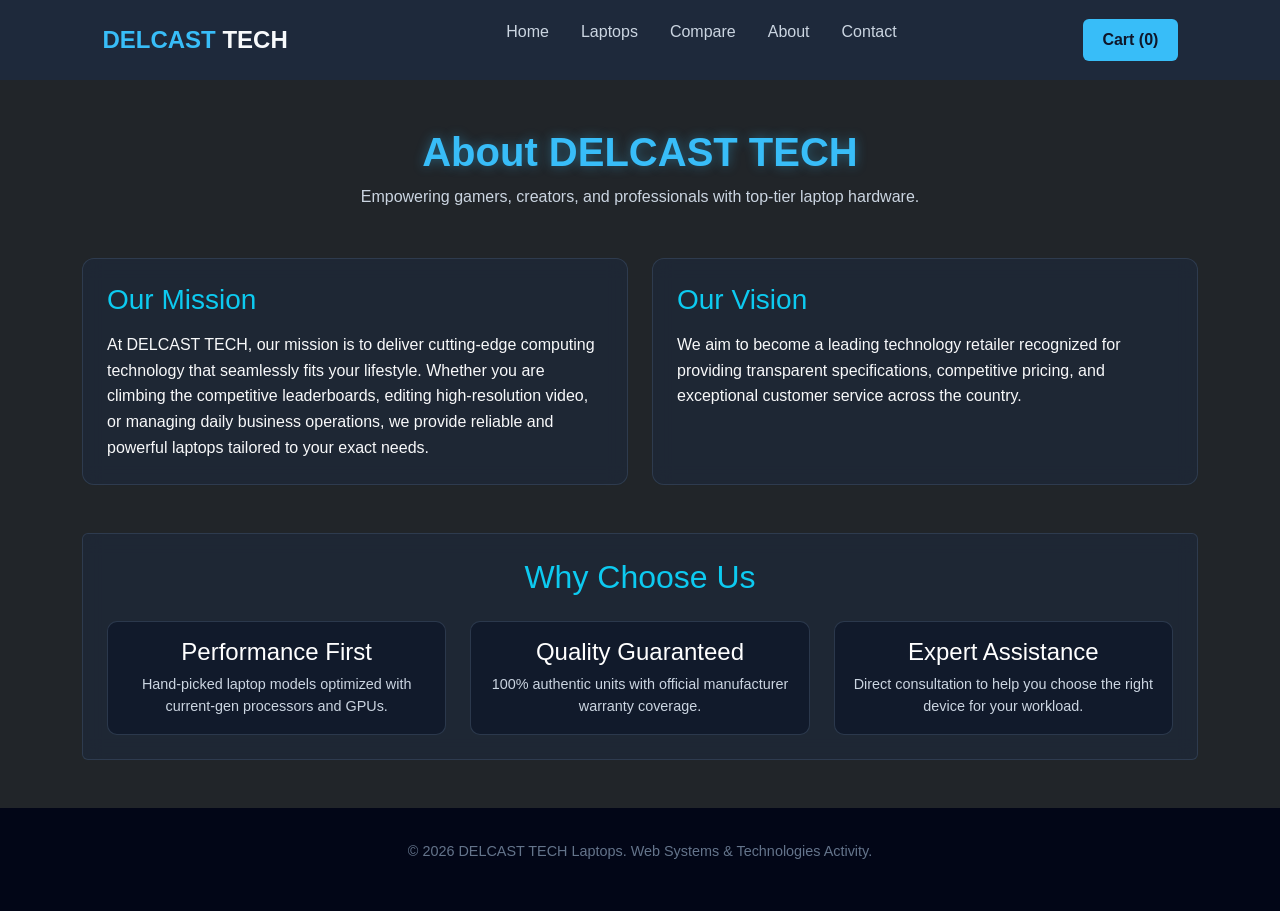
==== Del-Castillo-project/about.html @ 7014ab78 "feat: create about.html page with company mission, vision, and core values" ====
<!DOCTYPE html>
<html lang="en">
<head>
    <meta charset="UTF-8">
    <meta name="viewport" content="width=device-width, initial-scale=1.0">
    <title>About Us | DELCAST TECH</title>
    
    <link href="https://cdn.jsdelivr.net/npm/bootstrap@5.3.3/dist/css/bootstrap.min.css" rel="stylesheet">
    
    <link rel="stylesheet" href="css/style.css">
    <link rel="stylesheet" href="css/about.css">
</head>
<body class="bg-dark text-white">

    <header>
        <div class="logo">DELCAST<span> TECH</span></div>
        <nav>
            <ul>
                <li><a href="index.html">Home</a></li>
                <li><a href="gallery.html">Laptops</a></li>
                <li><a href="index.html#compare">Compare</a></li>
                <li><a href="about.html">About</a></li>
                <li><a href="index.html#contact">Contact</a></li>
            </ul>
        </nav>
        <button class="cart-btn">Cart (0)</button>
    </header>

    <main class="container my-5">
        <section class="about-hero text-center mb-5">
            <h1 class="about-title">About DELCAST TECH</h1>
            <p class="about-subtitle">Empowering gamers, creators, and professionals with top-tier laptop hardware.</p>
        </section>

        <div class="row g-4 mb-5">
            <div class="col-md-6">
                <div class="card about-card p-4 h-100">
                    <h3 class="card-title text-info mb-3">Our Mission</h3>
                    <p class="card-text text-light">
                        At DELCAST TECH, our mission is to deliver cutting-edge computing technology that seamlessly fits your lifestyle. Whether you are climbing the competitive leaderboards, editing high-resolution video, or managing daily business operations, we provide reliable and powerful laptops tailored to your exact needs.
                    </p>
                </div>
            </div>
            <div class="col-md-6">
                <div class="card about-card p-4 h-100">
                    <h3 class="card-title text-info mb-3">Our Vision</h3>
                    <p class="card-text text-light">
                        We aim to become a leading technology retailer recognized for providing transparent specifications, competitive pricing, and exceptional customer service across the country.
                    </p>
                </div>
            </div>
        </div>

        <section class="about-values p-4 rounded mb-5">
            <h2 class="text-center text-info mb-4">Why Choose Us</h2>
            <div class="row text-center g-4">
                <div class="col-md-4">
                    <div class="value-box p-3">
                        <h4 class="text-white">Performance First</h4>
                        <p class="text-muted small">Hand-picked laptop models optimized with current-gen processors and GPUs.</p>
                    </div>
                </div>
                <div class="col-md-4">
                    <div class="value-box p-3">
                        <h4 class="text-white">Quality Guaranteed</h4>
                        <p class="text-muted small">100% authentic units with official manufacturer warranty coverage.</p>
                    </div>
                </div>
                <div class="col-md-4">
                    <div class="value-box p-3">
                        <h4 class="text-white">Expert Assistance</h4>
                        <p class="text-muted small">Direct consultation to help you choose the right device for your workload.</p>
                    </div>
                </div>
            </div>
        </section>
    </main>

    <footer>
        <p>&copy; 2026 DELCAST<span> TECH</span> Laptops. Web Systems & Technologies Activity.</p>
    </footer>

    <script src="https://cdn.jsdelivr.net/npm/bootstrap@5.3.3/dist/js/bootstrap.bundle.min.js"></script>
</body>
</html>
---- Del-Castillo-project/css/style.css ----
* {
    margin: 0;
    padding: 0;
    box-sizing: border-box;
    font-family: 'Segoe UI', Tahoma, Geneva, Verdana, sans-serif;
}

body {
    background-color: #0f172a;
    color: #f8fafc;
    line-height: 1.6;
}

header {
    display: flex;
    justify-content: space-between;
    align-items: center;
    padding: 1.2rem 8%;
    background-color: #1e293b;
    position: sticky;
    top: 0;
    z-index: 100;
}

.logo {
    font-size: 1.5rem;
    font-weight: bold;
    color: #38bdf8;
}

.logo span {
    color: #f8fafc;
}

nav ul {
    display: flex;
    list-style: none;
    gap: 2rem;
}

nav a {
    color: #cbd5e1;
    text-decoration: none;
    font-weight: 500;
    transition: color 0.3s;
}

nav a:hover {
    color: #38bdf8;
}

.cart-btn {
    background-color: #38bdf8;
    color: #0f172a;
    border: none;
    padding: 0.5rem 1.2rem;
    border-radius: 6px;
    font-weight: bold;
    cursor: pointer;
}

.hero {
    text-align: center;
    padding: 5rem 1rem;
    background: linear-gradient(180deg, #1e293b 0%, #0f172a 100%);
}

.hero h1 {
    font-size: 2.8rem;
    margin-bottom: 1rem;
}

.hero p {
    color: #94a3b8;
    max-width: 600px;
    margin: 0 auto 2rem auto;
}

.btn {
    display: inline-block;
    background-color: #0284c7;
    color: white;
    padding: 0.8rem 1.8rem;
    text-decoration: none;
    border-radius: 6px;
    font-weight: bold;
    border: none;
    cursor: pointer;
}

.btn:hover {
    background-color: #0369a1;
}

.products-section {
    padding: 4rem 8%;
}

.products-section h2, .compare-section h2, .contact-section h2 {
    text-align: center;
    margin-bottom: 2rem;
    color: #38bdf8;
}

.product-grid {
    display: grid;
    grid-template-columns: repeat(auto-fit, minmax(280px, 1fr));
    gap: 2rem;
}

.card {
    background-color: #1e293b;
    border-radius: 10px;
    padding: 1.5rem;
    position: relative;
    border: 1px solid #334155;
    transition: transform 0.3s;
    color: #f8fafc; 
}

.card:hover {
    transform: translateY(-5px);
}

.card img {
    width: 100%;
    border-radius: 6px;
    margin-bottom: 1rem;
}

.badge {
    position: absolute;
    top: 1rem;
    left: 1rem;
    background-color: #ef4444;
    color: white;
    font-size: 0.75rem;
    padding: 0.2rem 0.6rem;
    border-radius: 4px;
    font-weight: bold;
}

.badge.workstation { background-color: #a855f7; }
.badge.ultra { background-color: #10b981; }

.specs {
    font-size: 0.85rem;
    color: #94a3b8;
    margin: 0.5rem 0 1.5rem 0;
}

.price-row {
    display: flex;
    justify-content: space-between;
    align-items: center;
}

.price {
    font-size: 1.3rem;
    font-weight: bold;
    color: #38bdf8;
}

.add-cart {
    background-color: transparent;
    border: 1px solid #38bdf8;
    color: #38bdf8;
    padding: 0.4rem 0.8rem;
    border-radius: 4px;
    cursor: pointer;
}

.add-cart:hover {
    background-color: #38bdf8;
    color: #0f172a;
}

.compare-section {
    padding: 4rem 8%;
    background-color: #1e293b;
}

.spec-table {
    width: 100%;
    border-collapse: collapse;
    margin-top: 1rem;
}

.spec-table th, .spec-table td {
    padding: 1rem;
    text-align: left;
    border-bottom: 1px solid #334155;
}

.spec-table th {
    background-color: #0f172a;
    color: #38bdf8;
}

.contact-section {
    padding: 4rem 8%;
    max-width: 600px;
    margin: 0 auto;
}

.contact-form {
    display: flex;
    flex-direction: column;
    gap: 1rem;
}

.contact-form input, .contact-form textarea {
    padding: 0.8rem;
    background-color: #1e293b;
    border: 1px solid #334155;
    border-radius: 6px;
    color: white;
}

footer {
    text-align: center;
    padding: 2rem;
    background-color: #020617;
    color: #64748b;
    font-size: 0.9rem;
}
---- Del-Castillo-project/css/about.css ----
/* About Page Custom Styles */

body.about-page {
    background: linear-gradient(rgba(15, 23, 42, 0.75), rgba(15, 23, 42, 0.85)), 
                url('../about-bg.jpg') no-repeat center center fixed !important;
    background-size: cover !important;
    color: #f8fafc !important;
}

.about-title {
    color: #38bdf8;
    font-weight: 700;
    margin-bottom: 0.5rem;
    text-shadow: 0 0 12px rgba(56, 189, 248, 0.4);
}

.about-subtitle {
    color: #cbd5e1;
    max-width: 650px;
    margin: 0 auto;
}

/* Semi-transparent glassmorphism cards */
.about-card {
    background-color: rgba(30, 41, 59, 0.65) !important;
    border: 1px solid rgba(51, 65, 85, 0.8) !important;
    backdrop-filter: blur(10px);
    border-radius: 12px;
    transition: transform 0.3s ease, border-color 0.3s ease, box-shadow 0.3s ease;
}

.about-card:hover {
    transform: translateY(-5px);
    border-color: #38bdf8 !important;
    box-shadow: 0 10px 25px rgba(0, 0, 0, 0.5), 0 0 15px rgba(56, 189, 248, 0.25);
}

.about-values {
    background-color: rgba(30, 41, 59, 0.65) !important;
    border: 1px solid rgba(51, 65, 85, 0.8) !important;
    backdrop-filter: blur(10px);
    border-radius: 12px;
}

.value-box {
    background-color: rgba(15, 23, 42, 0.75) !important;
    border-radius: 10px;
    border: 1px solid rgba(51, 65, 85, 0.8) !important;
    height: 100%;
    transition: transform 0.3s ease, border-color 0.3s ease;
}

.value-box:hover {
    transform: translateY(-4px);
    border-color: #38bdf8 !important;
}

.value-box p {
    color: #cbd5e1 !important;
    font-size: 0.9rem;
    line-height: 1.5;
    margin-bottom: 0;
}
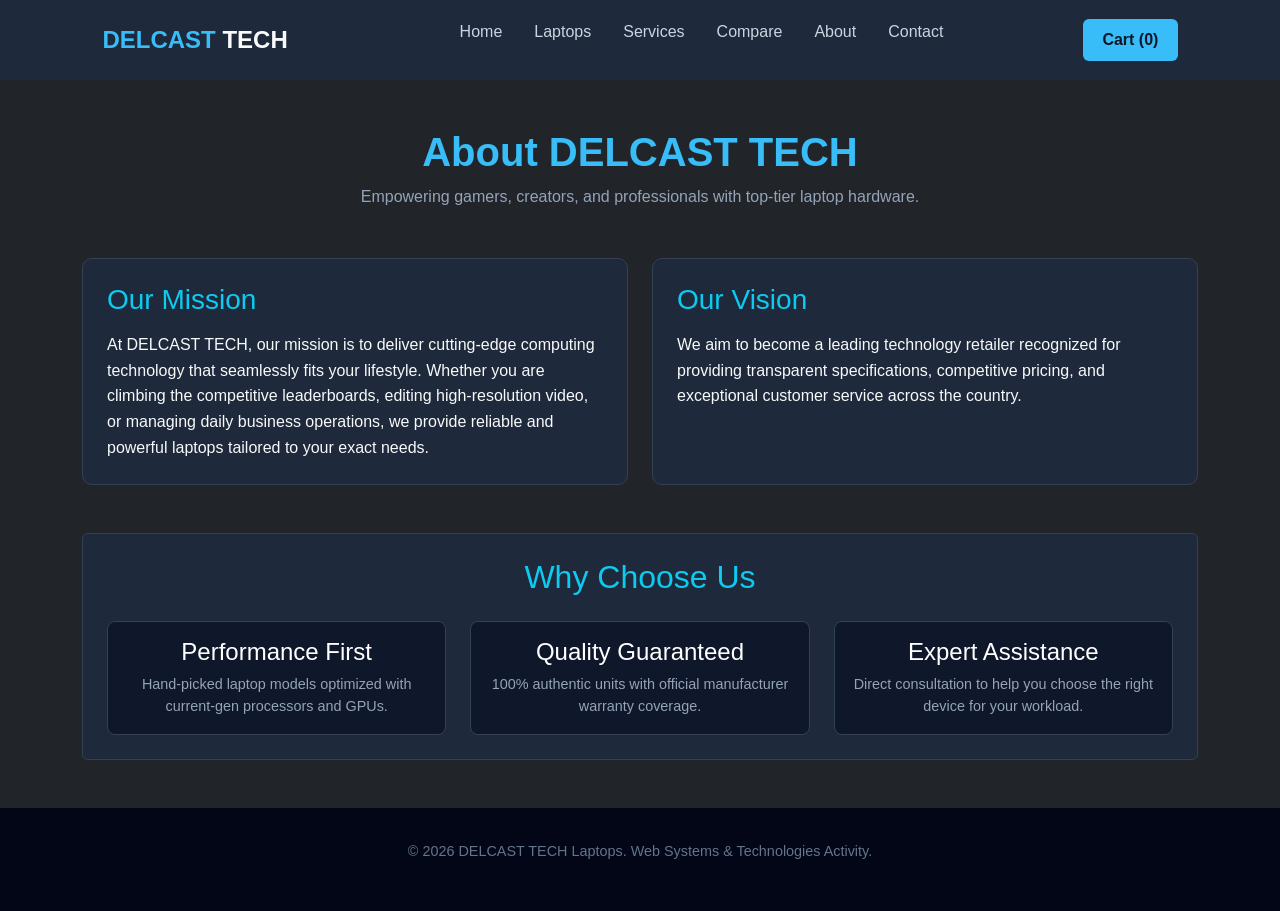
==== commit cd512ab1: "feat: add services.html page with modal pop-ups for service descriptions" ====
--- a/Del-Castillo-project/about.html
+++ b/Del-Castillo-project/about.html
@@ -18,6 +18,7 @@
             <ul>
                 <li><a href="index.html">Home</a></li>
                 <li><a href="gallery.html">Laptops</a></li>
+                <li><a href="services.html">Services</a></li>
                 <li><a href="index.html#compare">Compare</a></li>
                 <li><a href="about.html">About</a></li>
                 <li><a href="index.html#contact">Contact</a></li>
--- a/Del-Castillo-project/css/about.css
+++ b/Del-Castillo-project/css/about.css
@@ -1,62 +1,47 @@
-/* About Page Custom Styles */
-
-body.about-page {
-    background: linear-gradient(rgba(15, 23, 42, 0.75), rgba(15, 23, 42, 0.85)), 
-                url('../about-bg.jpg') no-repeat center center fixed !important;
-    background-size: cover !important;
-    color: #f8fafc !important;
-}
-
 .about-title {
     color: #38bdf8;
     font-weight: 700;
     margin-bottom: 0.5rem;
-    text-shadow: 0 0 12px rgba(56, 189, 248, 0.4);
 }
 
 .about-subtitle {
-    color: #cbd5e1;
+    color: #94a3b8;
     max-width: 650px;
     margin: 0 auto;
 }
 
-/* Semi-transparent glassmorphism cards */
 .about-card {
-    background-color: rgba(30, 41, 59, 0.65) !important;
-    border: 1px solid rgba(51, 65, 85, 0.8) !important;
-    backdrop-filter: blur(10px);
-    border-radius: 12px;
-    transition: transform 0.3s ease, border-color 0.3s ease, box-shadow 0.3s ease;
+    background-color: #1e293b;
+    border: 1px solid #334155;
+    border-radius: 10px;
+    transition: transform 0.3s ease, box-shadow 0.3s ease;
 }
 
 .about-card:hover {
     transform: translateY(-5px);
-    border-color: #38bdf8 !important;
-    box-shadow: 0 10px 25px rgba(0, 0, 0, 0.5), 0 0 15px rgba(56, 189, 248, 0.25);
+    box-shadow: 0 10px 20px rgba(0, 0, 0, 0.4);
 }
 
 .about-values {
-    background-color: rgba(30, 41, 59, 0.65) !important;
-    border: 1px solid rgba(51, 65, 85, 0.8) !important;
-    backdrop-filter: blur(10px);
-    border-radius: 12px;
+    background-color: #1e293b;
+    border: 1px solid #334155;
 }
 
 .value-box {
-    background-color: rgba(15, 23, 42, 0.75) !important;
-    border-radius: 10px;
-    border: 1px solid rgba(51, 65, 85, 0.8) !important;
+    background-color: #0f172a;
+    border-radius: 8px;
+    border: 1px solid #334155;
     height: 100%;
     transition: transform 0.3s ease, border-color 0.3s ease;
 }
 
 .value-box:hover {
-    transform: translateY(-4px);
-    border-color: #38bdf8 !important;
+    transform: translateY(-3px);
+    border-color: #38bdf8;
 }
 
 .value-box p {
-    color: #cbd5e1 !important;
+    color: #94a3b8 !important;
     font-size: 0.9rem;
     line-height: 1.5;
     margin-bottom: 0;
